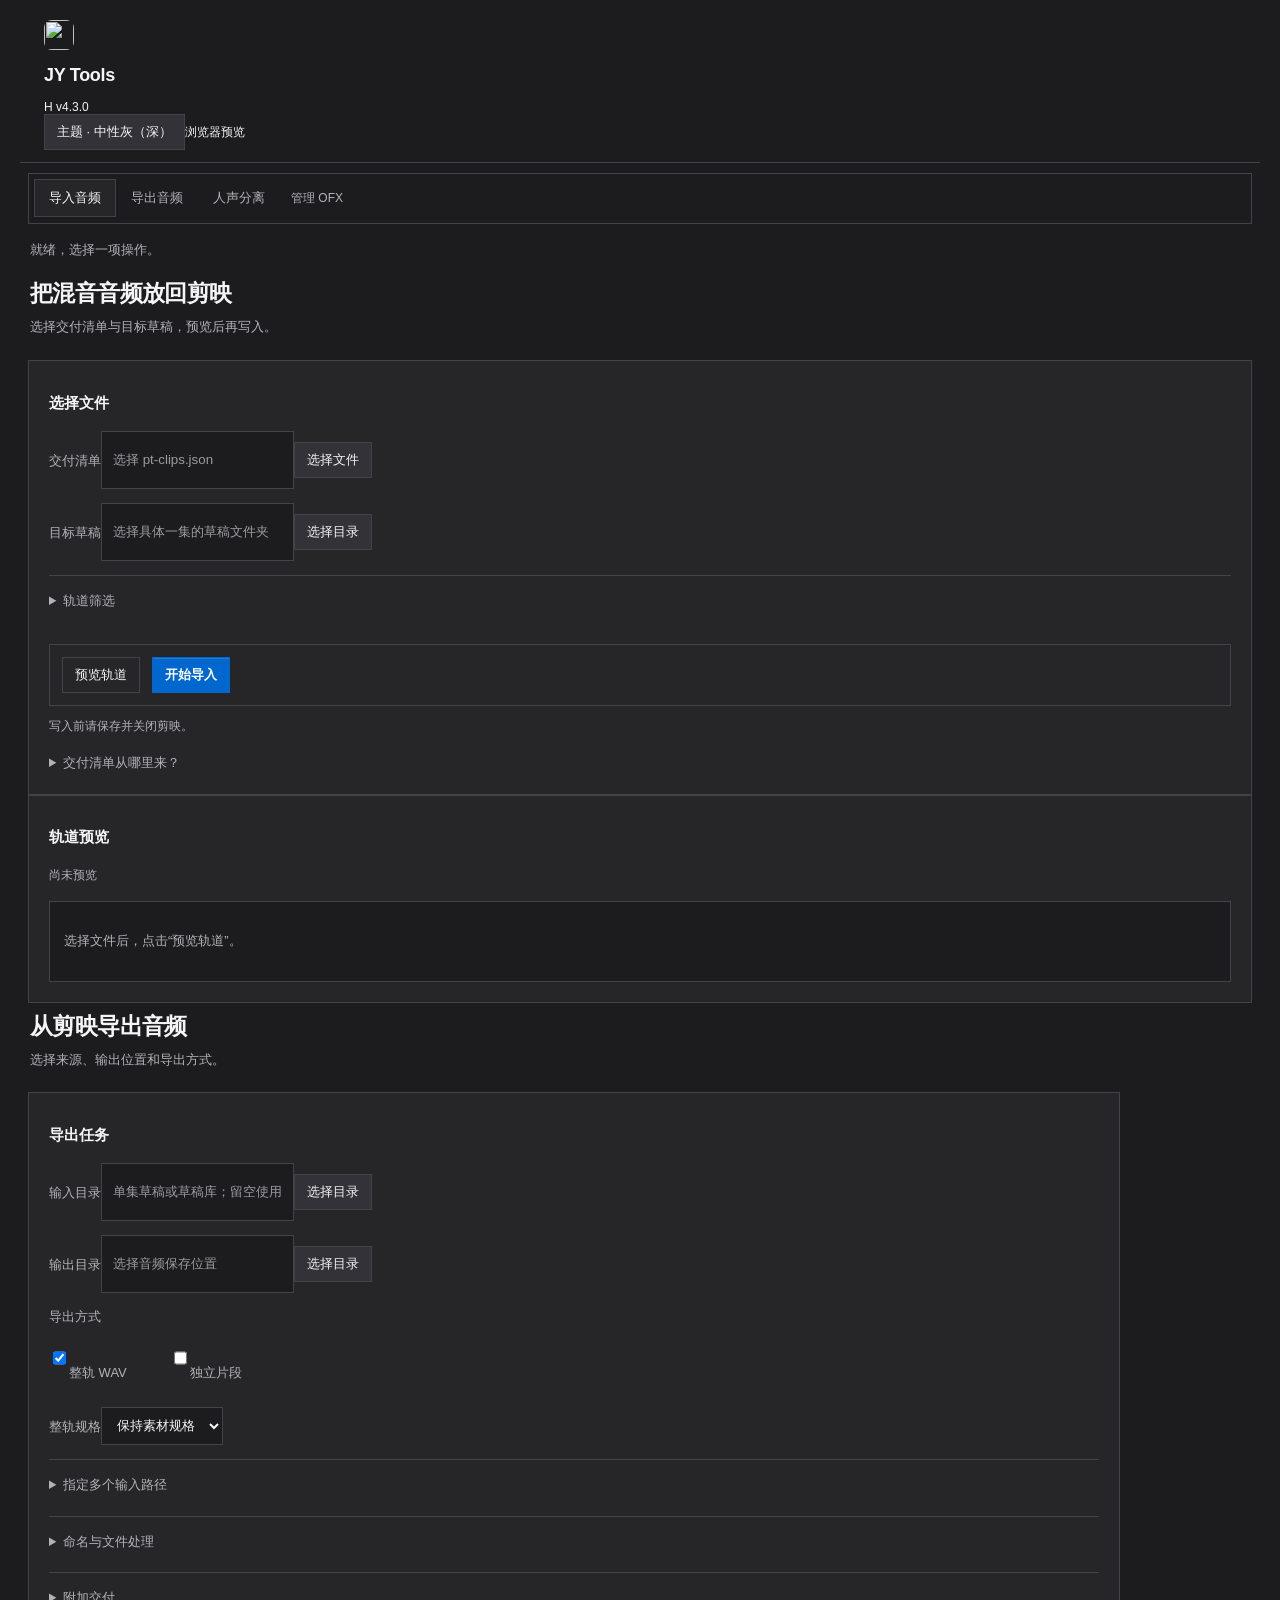
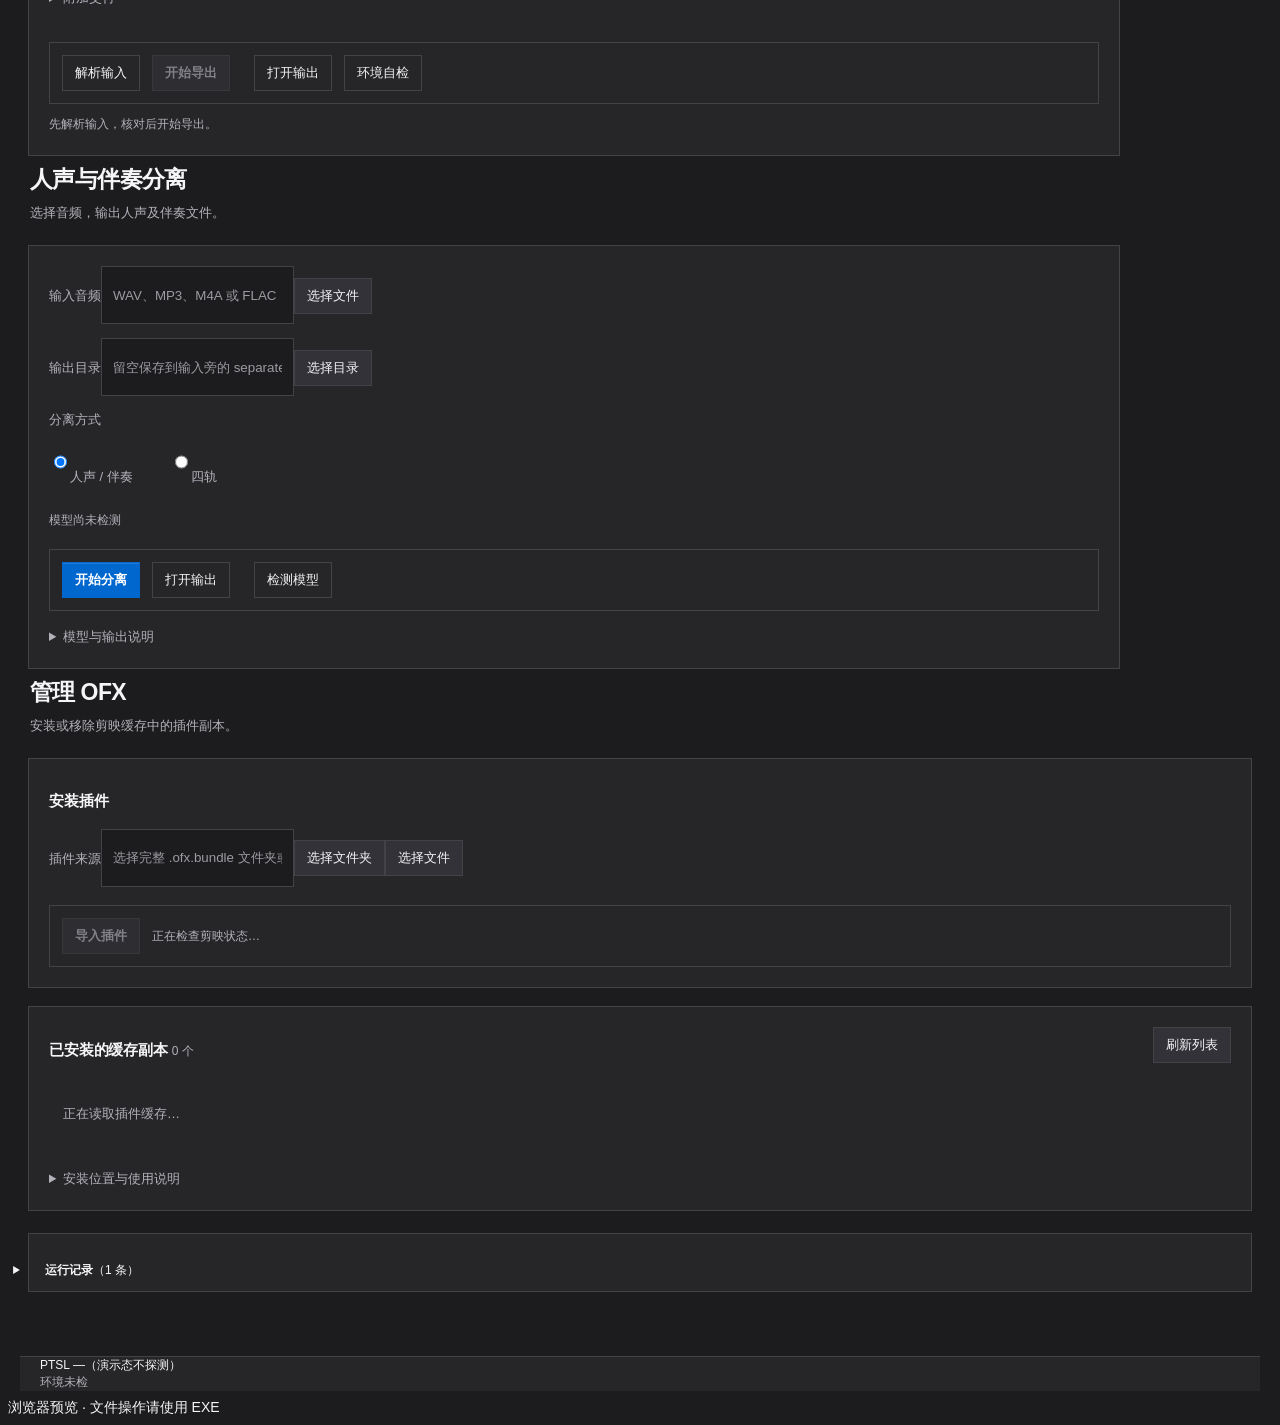
==== web/jy.html @ 2d581d9b "chore(rename): 项目更名 rename-unify → rename-project，产品名统一为 Rename Project - 仓库目录、内部包目录与打包出参同步改名；界面标题、窗" ====
<!DOCTYPE html>
<html lang="zh-CN" data-mode="dark" data-style="glass">
<head><meta charset="UTF-8"><meta name="viewport" content="width=device-width, initial-scale=1"><title>JY Tools</title>
<link rel="icon" href="assets/logos/j.ico"><link rel="stylesheet" href="assets/style.css"><link rel="stylesheet" href="assets/rename-apple.css"><link rel="stylesheet" href="assets/jy-workbench.css"></head>
<body class="re-apple-ui jy-calm-ui">
<div class="blob b1"></div><div class="blob b2"></div><div class="blob b3"></div>
<header class="hero"><img class="logo brand-mark" src="assets/logos/j.svg" alt=""><h1>JY Tools</h1><span class="ver">H v4.3.0</span><div class="spacer"></div><button type="button" class="mode-sw" id="modeSw">主题 · <span id="modeLabel">中性灰（深）</span></button></header>
<nav class="tabs naming-nav" aria-label="工具导航"><button type="button" class="tab on" id="tab-import">导入音频</button><button type="button" class="tab" id="tab-export">导出音频</button><button type="button" class="tab" id="tab-sep">人声分离</button><span class="nav-gap spacer"></span><button type="button" class="tab auxiliary" id="tab-ofx">管理 OFX</button></nav>
<main>
<div class="task-status" id="taskStatus" role="status" aria-live="polite">就绪，选择一项操作。</div>
<div class="warn" id="warnBar" style="display:none">环境存在缺项，请展开运行记录查看自检结果。</div>
<section class="page on" id="page-import">
<div class="page-heading"><h2>把混音音频放回剪映</h2><p>选择交付清单与目标草稿，预览后再写入。</p></div>
<div class="cols jy-import-grid"><section class="card"><h2>选择文件</h2>
<div class="field"><label for="impJson">交付清单</label><input type="text" id="impJson" placeholder="选择 pt-clips.json"><button class="btn ghost sm" id="impBrowseJson">选择文件</button></div>
<div class="field"><label for="impDraft">目标草稿</label><input type="text" id="impDraft" placeholder="选择具体一集的草稿文件夹"><button class="btn ghost sm" id="impBrowseDraft">选择目录</button></div>
<details class="jy-options"><summary>轨道筛选</summary><div class="field"><label for="impOnly">指定轨道</label><input type="text" id="impOnly" placeholder="留空导入全部；多个轨名用逗号分隔"></div><label class="check"><input type="checkbox" id="impKeepAux"><span>同时导入辅助轨</span></label></details>
<div class="action-toolbar"><button class="btn ghost" id="btnImpPreview">预览轨道</button><button class="btn primary" id="btnImpRun">开始导入</button></div>
<p class="note">写入前请保存并关闭剪映。</p>
<details class="jy-help"><summary>交付清单从哪里来？</summary><p>在 Pro Tools 工具箱生成交付包，使用其中的 pt-clips.json 和音频目录。这里读取已有清单，预览本身不要求 Pro Tools 在线。</p></details>
</section><section class="card"><h2>轨道预览</h2><div id="impInfo" class="note">尚未预览</div><div class="tbl-wrap" id="impTracks"><div class="empty">选择文件后，点击“预览轨道”。</div></div></section></div>
</section>
<section class="page" id="page-export">
<div class="page-heading"><h2>从剪映导出音频</h2><p>选择来源、输出位置和导出方式。</p></div>
<section class="card jy-export-form"><h2>导出任务</h2>
<div class="field"><label for="expInput">输入目录</label><input type="text" id="expInput" placeholder="单集草稿或草稿库；留空使用默认位置"><button class="btn ghost sm" id="expBrowseInput">选择目录</button></div>
<div class="field"><label for="expOut">输出目录</label><input type="text" id="expOut" placeholder="选择音频保存位置"><button class="btn ghost sm" id="expBrowseOut">选择目录</button></div>
<div class="field"><label>导出方式</label><div class="jy-mode-options"><label class="check"><input type="checkbox" id="mdTracks" checked><span>整轨 WAV</span></label><label class="check"><input type="checkbox" id="mdClips"><span>独立片段</span></label></div></div>
<div class="field" data-export-feature="tracks"><label for="expSpec">整轨规格</label><select id="expSpec"><option value="keep">保持素材规格</option></select></div>
<details class="jy-options"><summary>指定多个输入路径</summary><textarea id="expPaths" rows="3" aria-label="多个输入路径" placeholder="每行一个草稿文件夹或音视频文件；填写后优先使用这些路径"></textarea></details>
<details class="jy-options"><summary>命名与文件处理</summary>
<div class="field" data-export-feature="tracks"><label for="expTrackTpl">整轨命名</label><input type="text" id="expTrackTpl" value="{项目名}_{轨道名}"></div>
<div class="field"><label for="expRemarks">命名备注</label><input type="text" id="expRemarks" placeholder="可选，写入命名模板中的备注"></div>
<div class="field"><label for="expConflict">文件重名</label><select id="expConflict"><option value="rename">自动重命名，保留两份</option><option value="cover">覆盖同名文件</option><option value="skip">跳过</option></select></div>
<label class="check"><input type="checkbox" id="expVideoTracks" checked><span>提取视频原声</span></label><label class="check"><input type="checkbox" id="expSkipExisting"><span>跳过上轮已导出的草稿</span></label>
</details>
<details class="jy-options" data-export-feature="clips"><summary>片段设置</summary><div class="field"><label for="expFmt">音频格式</label><select id="expFmt"><option value="wav">WAV</option><option value="mp3">MP3</option></select><select id="expBitrate" aria-label="MP3码率"><option>320</option><option>256</option><option>192</option><option>128</option></select></div><div class="field"><label for="expClipType">素材分类</label><input type="text" id="expClipType" placeholder="自动判定，或填写 DX / FX / MX"></div><label class="check"><input type="checkbox" id="expDedupe" checked><span>同一素材的相同区段只输出一次</span></label></details>
<details class="jy-options"><summary>附加交付</summary><div data-export-feature="tracks"><label class="check"><input type="checkbox" id="expAaf"><span>同时生成 AAF</span></label><div class="field" data-export-feature="aaf"><label for="expAafMode">AAF媒体</label><select id="expAafMode"><option value="media">内嵌音频，并保留素材副本</option><option value="embed">内嵌音频，不保留额外副本</option></select></div><label class="check"><input type="checkbox" id="expSplit"><span>按视频片段分包</span></label><div class="field" data-export-feature="split"><label for="expSplitTpl">分包命名</label><input type="text" id="expSplitTpl" value="{视频名}"></div></div><label class="check"><input type="checkbox" id="expSubs"><span>导出字幕</span></label><p class="note">每个视频片段各一个包；不自动判定剧集边界。</p></details>
<div class="action-toolbar"><button class="btn ghost" id="btnPhase1">解析输入</button><button class="btn primary" id="btnExportRun" disabled>开始导出</button><span class="spacer"></span><button class="btn ghost sm" id="btnOpenOut">打开输出</button><button class="btn ghost sm" id="btnEnvCheck">环境自检</button></div><p class="note" id="exportHint">先解析输入，核对后开始导出。</p>
<div id="pendingBox" style="display:none"><h2>补充分包名称</h2><p id="pendingHint" class="note"></p><div id="pendingList"></div><button class="btn primary" id="btnPendingOk">确认名称并导出</button></div>
</section></section>
<section class="page" id="page-sep"><div class="page-heading"><h2>人声与伴奏分离</h2><p>选择音频，输出人声及伴奏文件。</p></div><section class="card jy-export-form"><div class="field"><label for="sepIn">输入音频</label><input type="text" id="sepIn" placeholder="WAV、MP3、M4A 或 FLAC"><button class="btn ghost sm" id="sepBrowseIn">选择文件</button></div><div class="field"><label for="sepOut">输出目录</label><input type="text" id="sepOut" placeholder="留空保存到输入旁的 separated 文件夹"><button class="btn ghost sm" id="sepBrowseOut">选择目录</button></div><div class="field"><label>分离方式</label><div class="jy-mode-options"><label class="check"><input type="radio" name="sepStems" value="vocals" checked><span>人声 / 伴奏</span></label><label class="check"><input type="radio" name="sepStems" value="all"><span>四轨</span></label></div></div><div id="sepEnv" class="note">模型尚未检测</div><div class="action-toolbar"><button class="btn primary" id="btnSepRun">开始分离</button><button class="btn ghost sm" id="btnSepOpen">打开输出</button><span class="spacer"></span><button class="btn ghost sm" id="btnSepRecheck">检测模型</button></div><details class="jy-help"><summary>模型与输出说明</summary><p>使用现有 Demucs 环境。四轨为人声、鼓、贝斯和其他；首次加载模型可能较慢。</p></details></section></section>
<section class="page" id="page-ofx"><div class="page-heading"><h2>管理 OFX</h2><p>安装或移除剪映缓存中的插件副本。</p></div>
<section class="card"><h2>安装插件</h2><div class="field"><label for="ofxSource">插件来源</label><input type="text" id="ofxSource" placeholder="选择完整 .ofx.bundle 文件夹或 .ofx 文件"><button class="btn ghost sm" id="ofxBrowseBundle">选择文件夹</button><button class="btn ghost sm" id="ofxBrowseFile">选择文件</button></div><div class="action-toolbar"><button class="btn primary" id="btnOfxInstall">导入插件</button><span class="note" id="ofxProcessState" role="status">正在检查剪映状态…</span></div></section>
<section class="card jy-plugin-section"><div class="jy-section-head"><h2>已安装的缓存副本 <span class="tag" id="ofxCount">0 个</span></h2><button class="btn ghost sm" id="btnOfxRefresh">刷新列表</button></div><div id="ofxList" class="jy-plugin-list"><div class="empty">正在读取插件缓存…</div></div><details class="jy-help"><summary>安装位置与使用说明</summary><p id="ofxRoot" class="jy-path"></p><button class="btn ghost sm" id="btnOfxOpenRoot">打开缓存目录</button><p>安装和删除前请保存并完全退出剪映。导入只复制插件，不运行插件代码；重启剪映后确认插件是否显示。若未显示，请使用剪映原生导入。</p><p>删除移入回收站，不删除源插件。已有工程中的对应效果可能提示缺失。</p></details></section></section>
<details class="logwrap jy-run-details" id="runDetails"><summary class="loghead"><b>运行记录</b><span class="cnt" id="logCnt">（0 条）</span></summary><div class="log" id="log"><div class="info">就绪。</div></div><div class="log-actions"><button class="btn ghost sm" id="btnClear">清空记录</button></div></details>
</main>
<footer class="status"><span id="ptStatusWrap"><span class="dot off" id="ptDot"></span><span id="ptText">Pro Tools 状态未检测</span></span><div class="spacer"></div><span class="badge" id="envBadge">环境未检</span></footer>
<dialog id="ofxDeleteDialog" aria-labelledby="ofxDeleteTitle"><h2 id="ofxDeleteTitle">移除插件？</h2><p id="ofxDeleteName"></p><p id="ofxDeletePath" class="jy-path"></p><p id="ofxDeleteSize" class="note"></p><p class="note">仅移除剪映缓存副本并移入回收站。已有工程中的该效果可能提示缺失。</p><div class="action-toolbar"><button class="btn ghost" id="ofxDeleteCancel">取消</button><button class="btn danger" id="ofxDeleteConfirm">移入回收站</button></div></dialog>
<div class="demo-tip" id="demoTip" style="display:none">浏览器预览 · 文件操作请使用 EXE</div>
<script src="js/i18n.js"></script><script src="js/preferences.js"></script><script src="js/jy.js"></script><script src="js/glass-tuner.js"></script>
</body></html>
---- web/assets/rename-apple.css ----
/* Apple-inspired desktop hierarchy; scoped to Rename Project only. */
.re-apple-ui{--re-canvas:#1c1c1e;--re-panel:#262629;--re-field:#1c1c1e;--re-line:#424247;--re-fg:#f5f5f7;--re-muted:#b2b2ba;--re-primary:#0067cf;--re-primary-hover:#005ab8;--re-soft:#323238;--re-radius:var(--material-radius);--re-control-radius:calc(var(--material-radius) * .65);--re-inner-radius:calc(var(--material-radius) * .5);background:var(--re-canvas);color:var(--re-fg);font-family:-apple-system,BlinkMacSystemFont,"Segoe UI","Microsoft YaHei",sans-serif;font-size:14px;--fg:var(--re-fg);--dim:var(--re-muted);--faint:var(--re-muted)}
html[data-mode="claude"] .re-apple-ui{--re-canvas:#f5f5f7;--re-panel:#ffffff;--re-field:#f5f5f7;--re-line:#d2d2d7;--re-fg:#1d1d1f;--re-muted:#61616a;--re-soft:#e9e9ed}
html[data-mode="warm"] .re-apple-ui{--re-canvas:#211e1c;--re-panel:#2c2724;--re-field:#211e1c;--re-line:#514840;--re-fg:#f4ebe3;--re-muted:#c1b2a5;--re-soft:#3a322d}
html[data-mode="ocean"] .re-apple-ui{--re-canvas:#1b222b;--re-panel:#252e3a;--re-field:#1b222b;--re-line:#455366;--re-fg:#edf4fb;--re-muted:#afbed0;--re-soft:#303c4b}
.re-apple-ui .blob{opacity:calc(var(--blob-opacity,1)*.35)}
.re-apple-ui header.hero{min-height:60px;margin:8px 12px 0;padding:12px 24px;background:transparent;border:0;border-bottom:1px solid var(--re-line);border-radius:var(--re-radius);box-shadow:none;backdrop-filter:none;-webkit-backdrop-filter:none;gap:10px}
.re-apple-ui .hero .brand-mark{width:30px;height:30px;border-radius:8px}.re-apple-ui .hero h1{font-size:18px;font-weight:650;letter-spacing:-.3px}.re-apple-ui .hero .ver{font-size:12px;letter-spacing:0;font-variant-numeric:tabular-nums}.re-apple-ui .save-status{font-size:12px}
.re-apple-ui nav.naming-nav{margin:10px 20px 0;padding:5px;gap:4px;border-radius:var(--re-radius);border:1px solid var(--re-line);box-shadow:none;background:var(--material-clear);background-image:linear-gradient(180deg,color-mix(in srgb,var(--material-shine) 18%,transparent),transparent 75%);backdrop-filter:blur(var(--glass-blur));-webkit-backdrop-filter:blur(var(--glass-blur))}
.re-apple-ui nav.naming-nav .tab{border-radius:var(--re-inner-radius);padding:9px 14px;min-height:38px;font-size:13px;font-weight:500;background:transparent;border:1px solid transparent;box-shadow:none;backdrop-filter:none;-webkit-backdrop-filter:none;color:var(--re-muted)}
.re-apple-ui nav.naming-nav .tab.on,.re-apple-ui nav.naming-nav .tab.on:hover{background:var(--re-panel);color:var(--re-fg);border-color:var(--re-line);box-shadow:0 1px 3px #00000012;backdrop-filter:none;-webkit-backdrop-filter:none}
.re-apple-ui nav.naming-nav .tab:not(.on):hover{background:var(--re-soft);color:var(--re-fg)}.re-apple-ui nav.naming-nav .auxiliary{font-size:12px;padding:8px 10px}
.re-apple-ui main{padding:16px 20px;scrollbar-gutter:stable}.re-apple-ui .cols,.re-apple-ui .cols.eq{gap:16px}.re-apple-ui .card{padding:20px;border-radius:var(--re-radius);background:var(--re-panel);border:1px solid var(--re-line);box-shadow:none;backdrop-filter:none;-webkit-backdrop-filter:none}
.re-apple-ui .card h2{font-size:15px;font-weight:650;letter-spacing:-.15px;margin-bottom:18px}.re-apple-ui .card h2 .tag{font-weight:400;font-size:12px;border:0;color:var(--re-muted)}
.re-apple-ui .field{gap:10px;margin-bottom:14px;align-items:center}.re-apple-ui .field label{width:104px;font-size:13px;color:var(--re-muted);line-height:1.5}
.re-apple-ui :is(.field input[type=text],.field textarea,.field select,.search,.appearance-select){background:var(--re-field);border:1px solid var(--re-line);color:var(--re-fg);border-radius:var(--re-control-radius);padding:9px 11px;font:14px/1.45 inherit;box-shadow:none;backdrop-filter:none;-webkit-backdrop-filter:none}
.re-apple-ui input::placeholder{color:var(--re-muted);opacity:.85}.re-apple-ui .field input[type=text]:focus{border-color:var(--re-primary)}
.re-apple-ui :is(.btn,.btn.sm,.mode-sw,.gt-btn,.gt-actions button){border-radius:var(--re-control-radius);background:var(--re-soft);background-image:none;color:var(--re-fg);border:1px solid var(--re-line);box-shadow:none;backdrop-filter:none;-webkit-backdrop-filter:none;padding:8px 12px;font-size:13px;min-height:34px;transition:background-color .12s,border-color .12s,transform .12s}
.re-apple-ui :is(.btn,.mode-sw,.gt-btn,.gt-actions button):hover{background:var(--re-field);filter:none}.re-apple-ui :is(.btn.primary,.gt-actions .gt-pri){background:var(--re-primary);color:#fff;border-color:var(--re-primary);font-weight:600;box-shadow:inset 0 1px 0 #ffffff22}.re-apple-ui :is(.btn.primary,.gt-actions .gt-pri):hover{background:var(--re-primary-hover);border-color:var(--re-primary-hover)}
.re-apple-ui .btn.primary:disabled{background:var(--re-soft);color:var(--re-muted);border-color:var(--re-line);opacity:.65;box-shadow:none}.re-apple-ui .btn.danger{background:transparent;color:var(--red);border-color:var(--red)}
.re-apple-ui :is(button,input,select,textarea,summary):focus-visible{outline:2px solid var(--re-primary);outline-offset:3px}
.re-apple-ui .naming-nav~main .action-toolbar{padding:12px 14px;margin-bottom:16px;gap:12px;border-radius:var(--re-radius);background:var(--material-clear);background-image:linear-gradient(180deg,color-mix(in srgb,var(--material-shine) 18%,transparent),transparent 80%);border:1px solid var(--re-line);box-shadow:var(--material-shadow);backdrop-filter:blur(var(--glass-blur));-webkit-backdrop-filter:blur(var(--glass-blur))}
.re-apple-ui .naming-nav~main .action-toolbar .btn{backdrop-filter:none;-webkit-backdrop-filter:none;background-image:none}.re-apple-ui .naming-nav~main .action-toolbar .btn.primary{background:var(--re-primary);color:#fff;border-color:var(--re-primary)}.re-apple-ui .naming-nav~main .action-toolbar .btn.primary:disabled{background:var(--re-soft);color:var(--re-muted);border-color:var(--re-line)}
.re-apple-ui .naming-nav~main .action-toolbar .btn:not(.primary){background:var(--re-panel);border-color:var(--re-line);color:var(--re-fg)}
.re-apple-ui .plan-mode{position:relative;margin:0;padding:0;border:0;min-width:0}
.re-apple-ui .plan-mode-radio{position:absolute;width:1px;height:1px;padding:0;margin:-1px;overflow:hidden;clip:rect(0,0,0,0);white-space:nowrap;clip-path:inset(50%);border:0}
.re-apple-ui .plan-mode-track{position:relative;isolation:isolate;display:grid;grid-template-columns:1fr 1fr;align-items:stretch;min-height:40px;padding:3px;border:1px solid var(--re-line);border-radius:var(--re-control-radius);background:var(--re-field)}
.re-apple-ui .plan-mode-indicator{position:absolute;z-index:-1;inset:3px auto 3px 3px;width:calc(50% - 3px);border-radius:calc(var(--re-control-radius) * .72);background:var(--re-primary);box-shadow:inset 0 1px 0 #ffffff22;transition:transform .18s ease}
.re-apple-ui .plan-mode-option{display:flex;align-items:center;justify-content:center;min-height:32px;padding:6px 12px;border-radius:calc(var(--re-control-radius) * .72);color:var(--re-muted);font-size:13px;font-weight:500;text-align:center;white-space:nowrap;cursor:pointer;transition:color .12s ease}
.re-apple-ui #planModeAll:checked~.plan-mode-track #btnPlan,.re-apple-ui #planModeMaster:checked~.plan-mode-track #btnMasterOnly{color:#fff;font-weight:600}
.re-apple-ui #planModeMaster:checked~.plan-mode-track .plan-mode-indicator{transform:translateX(100%)}
.re-apple-ui #planModeAll:focus-visible~.plan-mode-track,.re-apple-ui #planModeMaster:focus-visible~.plan-mode-track{outline:2px solid var(--re-primary);outline-offset:3px}
.re-apple-ui .plan-mode-radio:disabled~.plan-mode-track .plan-mode-option{cursor:wait;opacity:.7}
.re-apple-ui .visually-hidden{position:absolute;width:1px;height:1px;padding:0;margin:-1px;overflow:hidden;clip:rect(0,0,0,0);white-space:nowrap;clip-path:inset(50%);border:0}
.re-apple-ui :is(.inner,.log,.tbl-wrap){background:var(--re-field);border:1px solid var(--re-line);border-radius:var(--re-inner-radius);backdrop-filter:none;-webkit-backdrop-filter:none;box-shadow:none}
.re-apple-ui .inner{padding:12px}.re-apple-ui .log{height:112px;font-size:12px;line-height:1.7}.re-apple-ui .loghead{margin-top:16px}.re-apple-ui .note{font-size:12px;line-height:1.65;color:var(--re-muted)}
.re-apple-ui .naming-nav~main :is(.setting-fold,.project-details){background:transparent;border:1px solid var(--re-line);border-radius:var(--re-inner-radius);padding:12px;margin:12px 0}.re-apple-ui .naming-nav~main .setting-fold>summary{font-weight:500;font-size:13px;gap:8px}.re-apple-ui .naming-nav~main .fold-value{font-weight:400;font-size:12px}
.re-apple-ui .tbl-wrap table{border-collapse:collapse;width:100%}.re-apple-ui .tbl-wrap th{background:var(--re-panel);font-weight:600;color:var(--re-muted);font-size:12px}.re-apple-ui .tbl-wrap td{font-size:13px;border-bottom:1px solid var(--re-line);line-height:1.5}.re-apple-ui .tbl-wrap tr:hover td{background:var(--re-soft)}
.re-apple-ui footer.status{margin:0 12px 8px;padding:0 20px;border:0;border-top:1px solid var(--re-line);border-radius:var(--re-radius);background:var(--re-panel);box-shadow:none;backdrop-filter:none;-webkit-backdrop-filter:none;font-size:12px}.re-apple-ui footer.status .badge{background:transparent;color:var(--re-muted);font-size:12px}
.re-apple-ui .format-fields .btn{border-radius:var(--re-inner-radius);font-size:12px;padding:5px 9px;min-height:28px}.re-apple-ui .re-settings-backdrop{position:fixed;inset:0;z-index:60;background:#00000045;backdrop-filter:blur(2px);-webkit-backdrop-filter:blur(2px)}.re-apple-ui .re-settings-backdrop[hidden]{display:none}
.re-apple-ui .gt-panel{z-index:61;width:min(520px,calc(100vw - 32px));max-height:calc(100dvh - 32px);border-radius:var(--re-radius);background:var(--re-panel);border:1px solid var(--re-line);box-shadow:0 24px 80px #00000055;backdrop-filter:none;-webkit-backdrop-filter:none;overflow:auto}
.re-apple-ui .gt-head{padding:18px 22px;background:var(--re-panel);border-bottom:1px solid var(--re-line)}.re-apple-ui .gt-head b{font-size:16px;letter-spacing:-.2px}.re-apple-ui .gt-close{border-radius:var(--re-inner-radius);color:var(--re-muted);font-size:18px;min-height:28px;min-width:28px}.re-apple-ui .gt-body{padding:0 22px 20px;background:var(--re-panel)}
.re-apple-ui .re-settings-group{padding:18px 0;border-bottom:1px solid var(--re-line)}.re-apple-ui .re-settings-group h3{font-size:12px;letter-spacing:.2px;font-weight:650;color:var(--re-muted);margin:0 0 12px}.re-apple-ui .re-settings-group .gt-theme-label{margin:0 0 12px;font-size:13px}.re-apple-ui .re-settings-group .gt-row{font-size:13px;margin-top:16px}.re-apple-ui .re-settings-group input[type=range]{accent-color:var(--re-primary);margin-top:9px}.re-apple-ui .gt-val{font-variant-numeric:tabular-nums;font-size:12px}
.re-apple-ui .re-settings-advanced{padding:16px 0;border-bottom:1px solid var(--re-line)}.re-apple-ui .re-settings-advanced summary{font-size:13px;color:var(--re-muted);cursor:pointer}.re-apple-ui .gt-switches{display:grid;grid-template-columns:1fr 1fr;gap:4px 16px;padding:8px 0}.re-apple-ui .gt-switches label{display:flex;align-items:center;gap:7px;min-height:32px;font-size:13px}.re-apple-ui .gt-actions{justify-content:flex-end;padding-top:16px;gap:8px}.re-apple-ui .gt-actions button{flex:none}.re-apple-ui .gt-note{font-size:12px;color:var(--re-muted);line-height:1.6}.re-apple-ui #gtStatus{margin-top:12px}
.re-apple-ui.reduce-material nav.naming-nav,.re-apple-ui.reduce-material .naming-nav~main .action-toolbar,.re-apple-ui.solid-bars nav.naming-nav,.re-apple-ui.solid-bars .naming-nav~main .action-toolbar{background:var(--re-panel);backdrop-filter:none;-webkit-backdrop-filter:none}
@media(max-width:760px){.re-apple-ui header.hero{padding:12px 16px}.re-apple-ui nav.naming-nav{margin:8px 12px 0}.re-apple-ui main{padding:12px}.re-apple-ui .cols,.re-apple-ui .cols.eq{grid-template-columns:1fr}.re-apple-ui .card{padding:16px}.re-apple-ui .naming-nav .nav-gap{flex-basis:100%;height:0;min-width:0}.re-apple-ui .naming-nav .auxiliary{flex:1;justify-content:center}.re-apple-ui nav.naming-nav .tab{padding:8px 12px}.re-apple-ui .field label{width:100%}.re-apple-ui .gt-body{padding:0 16px 16px}.re-apple-ui .gt-head{padding:16px}.re-apple-ui .gt-actions{flex-wrap:wrap}}
@media(prefers-reduced-motion:reduce){.re-apple-ui *{transition:none!important;scroll-behavior:auto!important}}

/* Override the older shared glass rules without affecting the other tools. */
:root[data-style="glass"] body.re-apple-ui:not(.reduce-material):not(.solid-bars) .naming-nav~main .action-toolbar{background:var(--material-clear);background-image:linear-gradient(180deg,color-mix(in srgb,var(--material-shine) 18%,transparent),transparent 80%);border-color:var(--re-line);box-shadow:var(--material-shadow);backdrop-filter:blur(var(--glass-blur));-webkit-backdrop-filter:blur(var(--glass-blur))}
:root[data-style="glass"] body.re-apple-ui:not(.reduce-material):not(.solid-bars) nav.tabs.naming-nav .tab.on{background:var(--re-panel);border-color:var(--re-line);color:var(--re-fg);box-shadow:0 1px 3px #00000012;backdrop-filter:none;-webkit-backdrop-filter:none}
:root[data-style="glass"] body.re-apple-ui:not(.reduce-material):not(.solid-bars) .naming-nav~main .action-toolbar .btn.primary{background:var(--re-primary);border-color:var(--re-primary);color:#fff;box-shadow:inset 0 1px 0 #ffffff22;backdrop-filter:none;-webkit-backdrop-filter:none}
:root[data-style="glass"] body.re-apple-ui:not(.reduce-material):not(.solid-bars) .naming-nav~main .action-toolbar .btn.primary:hover{background:var(--re-primary-hover)}
:root[data-style="glass"] body.re-apple-ui:not(.reduce-material):not(.solid-bars) .naming-nav~main .action-toolbar .btn.primary:disabled{background:var(--re-soft);color:var(--re-muted);border-color:var(--re-line);box-shadow:none}
:root[data-style="glass"] body.re-apple-ui:not(.reduce-material):has(.naming-nav) .gt-panel{background:var(--re-panel);border-color:var(--re-line);box-shadow:0 24px 80px #00000055;backdrop-filter:none;-webkit-backdrop-filter:none}
:root[data-style="glass"] body.re-apple-ui:not(.reduce-material):has(.naming-nav) .gt-head{background:var(--re-panel);border-bottom-color:var(--re-line)}
:root[data-style="glass"] body.re-apple-ui:not(.reduce-material):has(.naming-nav) .gt-actions button{background:var(--re-soft);border-color:var(--re-line);color:var(--re-fg)}
:root[data-style="glass"] body.re-apple-ui:not(.reduce-material):has(.naming-nav) .gt-panel .appearance-select{background:var(--re-field);border-color:var(--re-line);color:var(--re-fg)}
:root[data-style="glass"] body.re-apple-ui:not(.reduce-material):has(.naming-nav) .gt-actions .gt-pri{background:var(--re-primary);border-color:var(--re-primary);color:#fff}

:root[data-style] body.re-apple-ui{background-color:var(--re-canvas);--surface:var(--re-panel);--backdrop:var(--re-canvas);--input:var(--re-field);--border:var(--re-line);--accent:var(--re-primary);--material-clear:color-mix(in srgb,var(--re-panel) var(--material-opacity),transparent)}

/* Every adjustable radius is derived from the stored radius; no dead controls. */
.re-apple-ui .gt-head{border-radius:var(--re-radius) var(--re-radius) 0 0}
.re-apple-ui .re-number{width:86px;min-height:30px;padding:3px 7px;border:1px solid var(--re-line);border-radius:var(--re-inner-radius);background:var(--re-field);color:var(--re-fg);font:13px/1.5 inherit;font-variant-numeric:tabular-nums}
.re-apple-ui .re-value-editor{float:right;display:flex;align-items:center;gap:6px;color:var(--re-muted);font-size:12px}
.re-apple-ui .gt-row{clear:both;display:flow-root}
.re-apple-ui .gt-row input[type=range]{display:block;width:100%;height:26px;min-height:26px;cursor:pointer;clear:both}
.re-apple-ui .gt-row .gt-val{display:none}

.re-apple-ui #ftOutRoot.drop-active{outline:2px solid var(--re-primary);outline-offset:3px;background:var(--re-soft)}
.re-apple-ui #ftDropHint,.re-apple-ui #ftDropStatus{margin:0 0 10px 0}.re-apple-ui #ftDropStatus{overflow-wrap:anywhere}.re-apple-ui #ftDropStatus.error{color:var(--red)}

/* 格式框内右侧实时预览（浅色字） */
.re-apple-ui .fmt-wrap{position:relative;flex:1;min-width:0;display:flex}
.re-apple-ui .fmt-wrap input[type=text]{width:100%;padding-right:110px}
.re-apple-ui .fmt-preview{position:absolute;right:16px;top:50%;transform:translateY(-50%);max-width:52%;overflow:hidden;text-overflow:ellipsis;white-space:nowrap;pointer-events:none;font-size:12px;color:var(--re-muted);opacity:.8}
---- web/assets/jy-workbench.css ----
/* Jianying workflow layout, inheriting the established Rename Project skin. */
.jy-calm-ui [hidden]{display:none!important}
.jy-calm-ui main{max-width:1400px;margin:0 auto;width:100%;padding-bottom:64px;box-sizing:border-box}
.jy-calm-ui .page-heading{margin:8px 2px 22px}.jy-calm-ui .page-heading h2{font-size:23px;letter-spacing:-.6px;font-weight:650;margin:0 0 8px}.jy-calm-ui .page-heading p{font-size:13px;color:var(--re-muted);margin:0;line-height:1.6}
.jy-calm-ui .task-status{font-size:13px;min-height:20px;line-height:1.6;color:var(--re-muted);margin:0 2px 18px;overflow-wrap:anywhere}.jy-calm-ui .task-status.error{color:var(--red)}
.jy-calm-ui .jy-import-grid{grid-template-columns:minmax(0,1.3fr) minmax(260px,.8fr)}.jy-calm-ui .card{overflow:visible}.jy-calm-ui .field{min-width:0}.jy-calm-ui .field label{text-align:left;width:95px}.jy-calm-ui .field input,.jy-calm-ui .field select{min-height:38px}.jy-calm-ui .note{font-size:12px;line-height:1.7;color:var(--re-muted);margin:10px 0 0}
.jy-calm-ui .jy-mode-options{display:flex;flex-wrap:wrap;gap:10px 26px;flex:1}.jy-calm-ui .check{font-size:13px;margin:10px 0;line-height:1.6}.jy-calm-ui .jy-options{border-top:1px solid var(--re-line);padding:15px 0;margin-top:5px}.jy-calm-ui .jy-options>summary,.jy-calm-ui .jy-help>summary{cursor:pointer;color:var(--re-muted);font-size:13px;line-height:1.6}.jy-calm-ui .jy-options[open]>summary{margin-bottom:16px;color:var(--re-fg)}.jy-calm-ui .jy-options textarea{box-sizing:border-box;margin-top:14px;width:100%;background:var(--re-field);border:1px solid var(--re-line);color:var(--re-fg);padding:12px;border-radius:var(--re-control-radius);font:14px/1.6 inherit;resize:vertical}.jy-calm-ui .jy-help{margin-top:16px}.jy-calm-ui .jy-help p{font-size:12px;line-height:1.8;color:var(--re-muted);margin:12px 0}
.jy-calm-ui .action-toolbar{display:flex;align-items:center;gap:10px;flex-wrap:wrap;margin:18px 0 0!important;padding:12px!important}.jy-calm-ui .action-toolbar .note{margin:0}.jy-calm-ui .jy-export-form{max-width:1050px}.jy-calm-ui .tbl-wrap{max-height:350px;overflow:auto;margin-top:16px}.jy-calm-ui .empty{padding:28px 14px;font-size:13px;line-height:1.7;color:var(--re-muted);text-align:left}
.jy-calm-ui .jy-plugin-section{margin-top:18px}.jy-calm-ui .jy-section-head{display:flex;align-items:center;gap:12px;justify-content:space-between}.jy-calm-ui .jy-section-head h2{margin-bottom:0}.jy-calm-ui .jy-plugin-list{margin-top:12px}.jy-calm-ui .jy-plugin-row{display:flex;align-items:center;gap:16px;padding:18px 0;border-bottom:1px solid var(--re-line)}.jy-calm-ui .jy-plugin-copy{flex:1;min-width:0}.jy-calm-ui .jy-plugin-copy strong{display:block;font-size:14px;margin-bottom:5px;font-weight:600}.jy-calm-ui .jy-plugin-copy code{display:block;color:var(--re-muted);font-size:12px;overflow-wrap:anywhere}.jy-calm-ui .jy-plugin-meta{font-size:12px;color:var(--re-muted);margin-top:7px}.jy-calm-ui .jy-plugin-actions{display:flex;gap:8px;flex-shrink:0}.jy-calm-ui .jy-path{overflow-wrap:anywhere;word-break:break-word;font-size:12px;color:var(--re-muted)}
.jy-calm-ui .jy-run-details{margin-top:22px;border:1px solid var(--re-line);border-radius:var(--re-radius);background:var(--re-panel);box-shadow:none}.jy-calm-ui .jy-run-details>summary{cursor:pointer;list-style:disclosure-closed;font-size:12px;padding:12px 16px;background:transparent;border:0}.jy-calm-ui .jy-run-details[open]>summary{list-style:disclosure-open}.jy-calm-ui .log{max-height:240px;background:var(--re-field);border-top:1px solid var(--re-line)}.jy-calm-ui dialog{width:min(540px,calc(100vw - 40px));box-sizing:border-box;padding:26px;border:1px solid var(--re-line);border-radius:var(--re-radius);background:var(--re-panel);color:var(--re-fg);box-shadow:0 24px 80px #0006}.jy-calm-ui dialog::backdrop{background:#0008}.jy-calm-ui dialog h2{margin:0 0 18px;font-size:19px}.jy-calm-ui dialog .action-toolbar{justify-content:flex-end}.jy-calm-ui .btn:disabled{opacity:.5;cursor:not-allowed}
@media(max-width:900px){.jy-calm-ui .jy-import-grid{grid-template-columns:1fr}.jy-calm-ui .field{flex-wrap:wrap}.jy-calm-ui .field label{width:100%}.jy-calm-ui .field input{flex-basis:55%}.jy-calm-ui .jy-plugin-row{align-items:flex-start;flex-wrap:wrap}.jy-calm-ui .jy-plugin-actions{width:100%}.jy-calm-ui .page-heading h2{font-size:21px}}
@media(prefers-reduced-motion:reduce){.jy-calm-ui *{transition:none!important}}
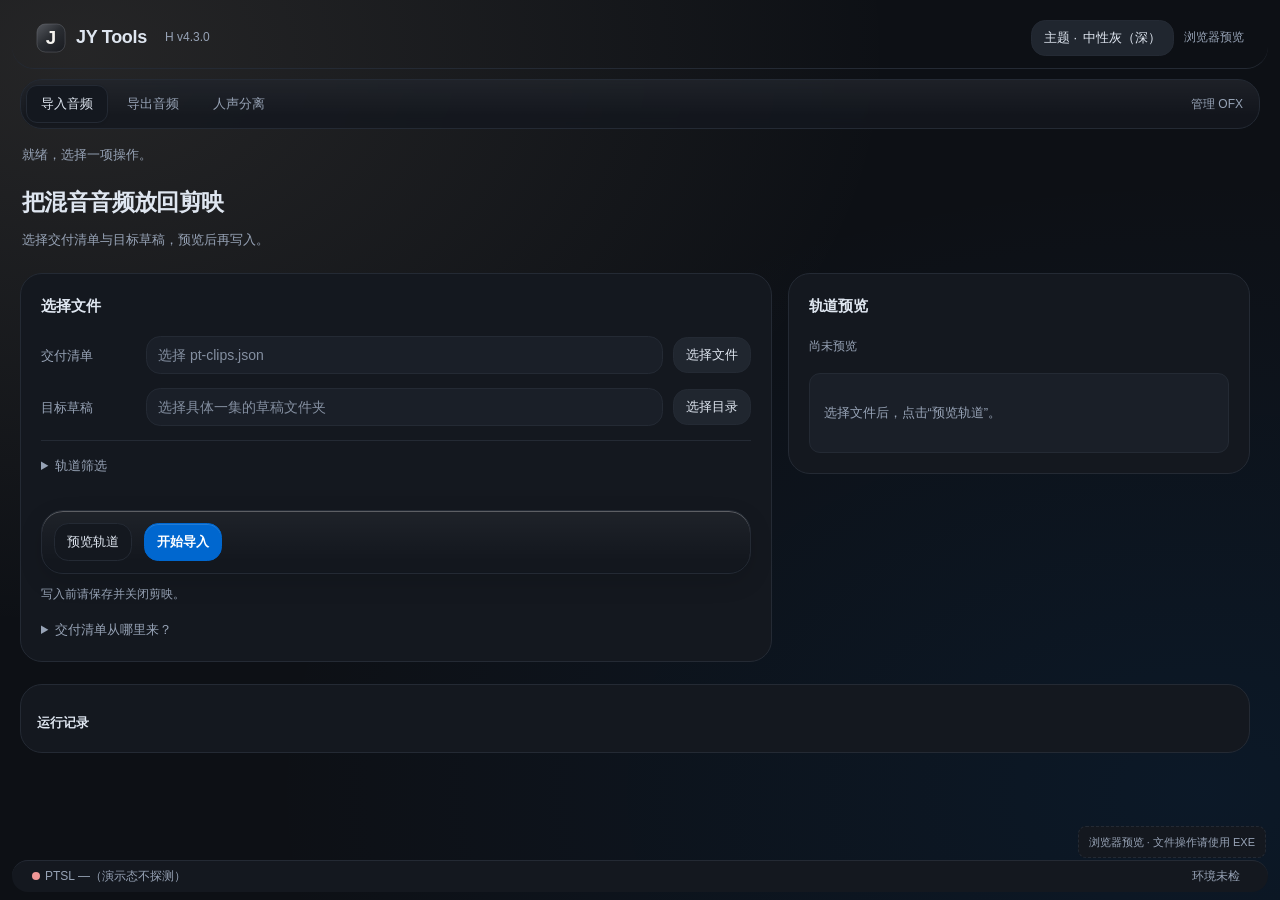
==== commit 387cb6f8: "feat(web): 三工具页品牌同步，偏好与规则接口更新" ====
--- a/web/jy.html
+++ b/web/jy.html
@@ -1,10 +1,10 @@
 <!DOCTYPE html>
 <html lang="zh-CN" data-mode="dark" data-style="glass">
 <head><meta charset="UTF-8"><meta name="viewport" content="width=device-width, initial-scale=1"><title>JY Tools</title>
-<link rel="icon" href="assets/logos/j.ico"><link rel="stylesheet" href="assets/style.css"><link rel="stylesheet" href="assets/rename-apple.css"><link rel="stylesheet" href="assets/jy-workbench.css"></head>
+<link rel="icon" href="assets/icons/jy/app.ico"><link rel="stylesheet" href="assets/style.css"><link rel="stylesheet" href="assets/rename-apple.css"><link rel="stylesheet" href="assets/jy-workbench.css"></head>
 <body class="re-apple-ui jy-calm-ui">
 <div class="blob b1"></div><div class="blob b2"></div><div class="blob b3"></div>
-<header class="hero"><img class="logo brand-mark" src="assets/logos/j.svg" alt=""><h1>JY Tools</h1><span class="ver">H v4.3.0</span><div class="spacer"></div><button type="button" class="mode-sw" id="modeSw">主题 · <span id="modeLabel">中性灰（深）</span></button></header>
+<header class="hero"><img class="logo brand-mark" src="assets/branding/j.svg" alt=""><h1>JY Tools</h1><span class="ver">H v4.3.0</span><div class="spacer"></div><button type="button" class="mode-sw" id="modeSw">主题 · <span id="modeLabel">中性灰（深）</span></button></header>
 <nav class="tabs naming-nav" aria-label="工具导航"><button type="button" class="tab on" id="tab-import">导入音频</button><button type="button" class="tab" id="tab-export">导出音频</button><button type="button" class="tab" id="tab-sep">人声分离</button><span class="nav-gap spacer"></span><button type="button" class="tab auxiliary" id="tab-ofx">管理 OFX</button></nav>
 <main>
 <div class="task-status" id="taskStatus" role="status" aria-live="polite">就绪，选择一项操作。</div>
--- a/web/assets/style.css
+++ b/web/assets/style.css
@@ -0,0 +1,299 @@
+/* H v4.2.0: 制作结算台同源主题与液态玻璃，单一材质。 */
+:root[data-mode="dark"]{color-scheme:dark;--bg:#0d1015;--backdrop:#0d1015;--surface:#14181f;--border:#242a34;--fg:#dfe6f0;--dim:#97a3b6;--faint:#6b7788;--head:#14181f;--sel:#20262f;--log:#14181f;--input:#1a1f28;--accent:#b6bdc9;--accent-d:#b6bdc9;--accent-border:#b6bdc9;--blue:#b6bdc9;--red:#ef9696;--green:#93c9ae;--win-border:#242a34;--glow:#d8c3a8;--btn-primary-fg:#0d1015;}
+:root[data-mode="claude"]{color-scheme:light;--bg:#f2efe8;--backdrop:#f2efe8;--surface:#faf8f4;--border:#d8d1c6;--fg:#25231f;--dim:#575149;--faint:#575149;--head:#faf8f4;--sel:#f0ece5;--log:#faf8f4;--input:#f0ece5;--accent:#80523f;--accent-d:#80523f;--accent-border:#80523f;--blue:#80523f;--red:#ab4740;--green:#287a54;--win-border:#d8d1c6;--glow:#a8694c;--btn-primary-fg:#fff;}
+:root[data-mode="warm"]{color-scheme:dark;--bg:#201d1b;--backdrop:#201d1b;--surface:#292523;--border:#443c36;--fg:#ede5de;--dim:#b3a79d;--faint:#b3a79d;--head:#292523;--sel:#302b28;--log:#292523;--input:#302b28;--accent:#c7aa95;--accent-d:#c7aa95;--accent-border:#c7aa95;--blue:#c7aa95;--red:#ef9696;--green:#93c9ae;--win-border:#443c36;--glow:#c7aa95;--btn-primary-fg:#201d1b;}
+:root[data-mode="ocean"]{color-scheme:dark;--bg:#1a222b;--backdrop:#1a222b;--surface:#232c36;--border:#3c4856;--fg:#e5edf5;--dim:#a0afbf;--faint:#a0afbf;--head:#232c36;--sel:#29323c;--log:#232c36;--input:#29323c;--accent:#afc1d5;--accent-d:#afc1d5;--accent-border:#afc1d5;--blue:#afc1d5;--red:#ef9696;--green:#93c9ae;--win-border:#3c4856;--glow:#afc1d5;--btn-primary-fg:#1a222b;}
+
+:root{--radius:22px;--btn-radius:999px;--btn-border:0;--btn-primary-bg:var(--accent);--card-bg:var(--surface);--card-border:1px solid var(--border);--card-shadow:none;--glass-blur:6px;--material-opacity:82%;--material-radius:22px;--material-edge:color-mix(in srgb,var(--fg) 16%,transparent);--material-shine:rgba(255,255,255,.28);--material-shade:rgba(10,18,30,.18);--material-shadow:inset 0 1px 0 var(--material-shine),inset 0 -1px 0 var(--material-shade),0 8px 24px rgba(0,0,0,.12);--material-clear:color-mix(in srgb,var(--surface) var(--material-opacity),transparent);--glass-blob-display:none}
+:root[data-mode="claude"]{--material-shine:rgba(255,255,255,.86);--material-shade:rgba(92,78,58,.10)}
+* { box-sizing:border-box; margin:0; padding:0; }
+html, body { height:100%; }
+body {
+  /* 09-30 阶段 0 修复：原来一行写两个颜色值 `var(--backdrop) var(--bg)`，
+     违反 CSS 简写规范（一行只能一个颜色值）→ 整条声明被浏览器丢弃，
+     body 一直是纯白 → 玻璃卡片糊在白底上完全看不出效果。 */
+  background:var(--backdrop); color:var(--fg);
+  font:15px/1.65 "Microsoft YaHei UI","Microsoft YaHei","Segoe UI",sans-serif;
+  display:flex; flex-direction:column; overflow:hidden;
+  transition:none;
+}
+.blob { display:var(--glass-blob-display, none); opacity:var(--blob-opacity, 1);
+        position:fixed; border-radius:50%;
+        filter:blur(42px); pointer-events:none; z-index:0; }
+.blob.b1 { width:240px; height:240px; top:6%; left:4%; background:var(--blob1); }
+.blob.b2 { width:200px; height:200px; top:40%; right:2%; background:var(--blob2); }
+.blob.b3 { width:220px; height:220px; bottom:-6%; left:30%; background:var(--blob3); }
+
+/* ① 头部卡 54px */
+header.hero { position:relative; z-index:1; display:flex; align-items:center; gap:12px;
+  height:54px; padding:0 16px; background:var(--head);
+  border-bottom:2px solid var(--accent); flex:none; }
+.hero .logo { width:30px; height:30px; border-radius:calc(var(--radius) / 2); background:var(--accent);
+  display:grid; place-items:center; color:var(--btn-primary-fg); font-weight:700; font-size:14px; }
+.hero h1 { font-size:16px; font-weight:700; letter-spacing:.3px; }
+.hero .ver { color:var(--dim); font-size:11.5px; margin-left:8px; }
+.hero .spacer { flex:1; }
+.seg { display:flex; border:1px solid var(--border); border-radius:calc(var(--btn-radius) + 2px);
+       overflow:hidden; background:var(--input); }
+.seg button { border:0; background:transparent; color:var(--dim); cursor:pointer;
+  padding:5px 12px; font:12px/1.4 inherit; transition:.15s; }
+.seg button.on { background:var(--accent); color:var(--btn-primary-fg); font-weight:600; }
+.seg button:not(.on):hover { color:var(--fg); background:var(--sel); }
+.mode-sw { display:flex; align-items:center; gap:6px; font-size:12px; color:var(--dim); cursor:pointer;
+  border:1px solid var(--border); border-radius:calc(var(--btn-radius) + 2px); padding:5px 10px; background:var(--input); }
+.mode-sw:hover { color:var(--fg); }
+
+/* ② 页签行 */
+nav.tabs { position:relative; z-index:1; display:flex; gap:4px; padding:8px 16px 0; flex:none; }
+nav.tabs .tab { padding:7px 16px; font-size:13px; color:var(--dim); cursor:pointer;
+  border:1px solid transparent; border-bottom:0; border-radius:calc(var(--radius) + 2px) calc(var(--radius) + 2px) 0 0; user-select:none; }
+nav.tabs .tab.on { background:var(--surface); color:var(--fg); font-weight:600;
+  border-color:var(--border); position:relative; top:1px; }
+nav.tabs .tab:not(.on):not(.lock):hover { color:var(--fg); background:var(--sel); }
+
+/* 主区 */
+main { position:relative; z-index:1; flex:1; overflow:auto; padding:14px 16px; }
+.page { display:none; } .page.on { display:block; }
+.warn { display:flex; align-items:center; gap:8px; background:#f6e3b4; color:#6b5310;
+  border:1px solid #e3c97a; border-radius:var(--radius); padding:8px 12px; margin-bottom:12px; font-size:12.5px; }
+:root:not([data-mode="claude"]) .warn { background:#3a3013; color:#e0c070; border-color:#5a4a1e; }
+.cols { display:grid; grid-template-columns:1.35fr 1fr; gap:14px; align-items:start; }
+.cols.eq { grid-template-columns:1fr 1fr; }
+.card { background:var(--card-bg); border:var(--card-border); border-radius:var(--radius);
+  box-shadow:var(--card-shadow); padding:14px 16px; position:relative; overflow:hidden; }
+.card h2 { font-size:14px; margin-bottom:10px; display:flex; align-items:center; gap:8px; }
+.card h2 .tag { font-size:10.5px; color:var(--faint); font-weight:400; }
+
+:root[data-style="glass"] .card { backdrop-filter:blur(var(--glass-blur, 10px)); -webkit-backdrop-filter:blur(var(--glass-blur, 10px)); }
+.inner { background:var(--input); border:1px solid var(--border); border-radius:calc(var(--radius) / 1.5); padding:10px 12px; }
+.field { display:flex; align-items:center; gap:10px; margin:10px 0; }
+.field label { width:110px; text-align:right; color:var(--dim); font-size:12.5px; flex:none; }
+.field input[type=text], .field select, .field textarea { flex:1; background:var(--input); color:var(--fg);
+  border:1px solid var(--border); border-radius:calc(var(--radius) / 1.5); padding:7px 10px;
+  font:12.5px/1.4 inherit; outline:none; min-width:0; }
+.field input[type=text]:focus, .field textarea:focus { border-color:var(--accent); }
+.field textarea { resize:vertical; font-family:inherit; }
+.btn { border:var(--btn-border); border-radius:var(--btn-radius); cursor:pointer;
+  padding:8px 16px; font:13px/1.4 inherit; transition:.15s; }
+.btn.primary { background:var(--btn-primary-bg); color:var(--btn-primary-fg); font-weight:600; }
+
+.btn.primary:hover { filter:brightness(1.07); }
+.btn.primary:active { transform:translateY(1px); }
+.btn.primary:disabled { opacity:.45; cursor:not-allowed; filter:none; }
+.btn.ghost { background:var(--input); color:var(--fg); border:1px solid var(--border); }
+.btn.ghost:hover { background:var(--sel); }
+.btn.danger { background:transparent; color:var(--red); border:1.5px solid var(--red); }
+.btn.sm { padding:5px 12px; font-size:12px; }
+.steps { counter-reset:s; }
+.steps li { list-style:none; counter-increment:s; display:flex; gap:8px; margin:6px 0; font-size:12.5px; color:var(--dim); }
+.steps li::before { content:counter(s); flex:none; width:18px; height:18px; border-radius:50%;
+  background:var(--accent); color:var(--btn-primary-fg); font-size:11px; display:grid; place-items:center; margin-top:2px; }
+.check { display:flex; align-items:center; gap:8px; margin:6px 0; font-size:12.5px; color:var(--dim); cursor:pointer; }
+.modes { display:grid; grid-template-columns:1fr 1fr; gap:4px; }
+.note { font-size:11.5px; color:var(--faint); margin-top:8px; }
+
+/* 表格（导出源列表 / 档案库 / re 页裸 table） */
+table.grid, .tbl-wrap table { width:100%; border-collapse:collapse; font-size:12.5px; }
+table.grid th, .tbl-wrap table th { text-align:left; color:var(--dim); font-weight:600; padding:6px 8px;
+  border-bottom:1px solid var(--border); white-space:nowrap; }
+table.grid td, .tbl-wrap table td { padding:5px 8px; border-bottom:1px solid var(--border); }
+table.grid tr:hover td, .tbl-wrap table tr:hover td { background:var(--sel); }
+table.grid tr.sel td { background:var(--sel); }
+/* 轨道/条目行（jy 页轨道预览等） */
+.trow { padding:6px 10px; font-size:12.5px; border-bottom:1px solid var(--border); }
+.trow:hover { background:var(--sel); }
+/* 计划表行状态（re 页 renderPlan 的 err/dim/ok） */
+.tbl-wrap tr.err td { color:var(--red); }
+.tbl-wrap tr.dim td { color:var(--faint); }
+.tbl-wrap tr.ok td { color:var(--fg); }
+.tbl-wrap { border:1px solid var(--border); border-radius:calc(var(--radius) / 1.5);
+  overflow:auto; max-height:300px; background:var(--input); }
+.search { background:var(--input); color:var(--fg); border:1px solid var(--border);
+  border-radius:calc(var(--radius) / 1.5); padding:6px 10px; font:12.5px/1.4 inherit; outline:none; width:220px; }
+.search:focus { border-color:var(--accent); }
+.empty { color:var(--faint); font-size:12.5px; padding:18px; text-align:center; }
+
+/* 日志区 */
+.logwrap { margin-top:14px; }
+.loghead { display:flex; align-items:center; gap:10px; margin-bottom:6px; }
+.loghead b { font-size:12.5px; }
+.loghead .cnt { color:var(--faint); font-size:11.5px; }
+.loghead .spacer { flex:1; }
+.log { background:var(--log); border:1px solid var(--border); border-radius:calc(var(--radius) / 1.5);
+  height:150px; overflow:auto; padding:8px 10px; font:11.5px/1.7 Consolas,"Courier New",monospace; color:var(--dim); }
+.log .ok { color:var(--green); } .log .err { color:var(--red); } .log .info { color:var(--blue); }
+.log-actions { display:flex; gap:8px; margin-top:8px; }
+
+/* 状态条 */
+footer.status { position:relative; z-index:1; flex:none; display:flex; align-items:center; gap:14px;
+  height:30px; padding:0 16px; background:var(--head); border-top:1px solid var(--border);
+  font-size:11.5px; color:var(--dim); }
+.dot { width:8px; height:8px; border-radius:50%; background:var(--faint); display:inline-block; margin-right:5px; }
+.dot.on { background:var(--green); } .dot.off { background:var(--red); }
+footer .spacer { flex:1; }
+footer .badge { background:var(--accent); color:var(--btn-primary-fg); border-radius:calc(var(--btn-radius) + 2px);
+  padding:2px 8px; font-size:10.5px; }
+footer .badge.bad { background:var(--red); }
+footer .status-version { color:var(--dim); font-size:11.5px; font-variant-numeric:tabular-nums; white-space:nowrap; }
+
+.demo-tip { position:fixed; right:14px; bottom:42px; z-index:9; font-size:11px; color:var(--faint);
+  background:var(--surface); border:1px dashed var(--border); border-radius:8px; padding:6px 10px; }
+@media (max-width: 900px) { .cols, .cols.eq { grid-template-columns:1fr; } }
+
+/* ═══ 玻璃微调面板（阶段 0.5 · glass-tuner.js）═══
+   按钮插在顶栏 modeSw 旁，只在玻璃档显示（body.gt-on 由 JS 控制）； */
+.gt-btn { display:none; align-items:center; gap:6px; font-size:12px; color:var(--dim); cursor:pointer;
+  border:1px solid var(--border); border-radius:calc(var(--btn-radius) + 2px); padding:5px 10px;
+  background:var(--input); user-select:none; }
+.gt-btn:hover { color:var(--fg); }
+body.gt-on .gt-btn { display:flex; }
+.gt-panel { display:none; position:fixed; top:64px; right:14px; z-index:61; width:280px;
+  background:var(--surface); border:1px solid var(--border); border-radius:var(--radius);
+  box-shadow:0 10px 34px rgba(0,0,0,0.22); overflow:hidden; }
+body.gt-on .gt-panel.open { display:block; }
+.gt-head { display:flex; align-items:center; justify-content:space-between; padding:9px 12px;
+  background:var(--head); cursor:move; user-select:none; }
+.gt-head b { font-size:12.5px; }
+.gt-close { cursor:pointer; color:var(--dim); padding:0 4px; }
+.gt-close:hover { color:var(--fg); }
+.gt-body { padding:6px 12px 12px; }
+.gt-row { display:block; font-size:11.5px; color:var(--dim); margin:9px 0 2px; }
+.gt-row .gt-val { float:right; color:var(--fg); font-weight:600; }
+.gt-row input[type=range] { width:100%; accent-color:var(--accent); margin-top:3px; }
+.gt-switches { display:flex; gap:12px; margin:10px 0 2px; font-size:11.5px; color:var(--dim); flex-wrap:wrap; }
+.gt-switches label { display:flex; align-items:center; gap:4px; cursor:pointer; }
+.gt-switches input { accent-color:var(--accent); }
+.gt-actions { display:flex; gap:8px; margin-top:10px; }
+.gt-actions button { flex:1; border:1px solid var(--border); background:var(--input); color:var(--fg);
+  border-radius:calc(var(--radius) / 1.5); padding:6px 0; font:11.5px/1.3 inherit; cursor:pointer; }
+.gt-actions button:hover { background:var(--sel); }
+.gt-actions .gt-pri { background:var(--accent); border-color:var(--accent-border); color:var(--btn-primary-fg); font-weight:600; }
+.gt-actions .gt-pri:hover { background:var(--accent-d); }
+.gt-note { font-size:10.5px; color:var(--faint); margin-top:8px; }
+.gt-note b { color:var(--dim); }
+
+/* ═══ 通用小窗（B2：被剔除轨道 / 多视频选择）═══ */
+.modal-mask { position:fixed; inset:0; z-index:70; background:rgba(0,0,0,0.35);
+  display:flex; align-items:center; justify-content:center; }
+.modal { background:var(--surface); border:1px solid var(--border); border-radius:var(--radius);
+  box-shadow:0 16px 44px rgba(0,0,0,0.30); width:470px; max-width:92vw; max-height:80vh;
+  display:flex; flex-direction:column; overflow:hidden; }
+.modal .m-head { display:flex; justify-content:space-between; align-items:center;
+  padding:10px 14px; background:var(--head); font-weight:600; font-size:13px; }
+.modal .m-head .m-close { cursor:pointer; color:var(--dim); font-weight:400; }
+.modal .m-head .m-close:hover { color:var(--fg); }
+.modal .m-body { padding:10px 14px; overflow:auto; font-size:12.5px; }
+.modal .m-foot { display:flex; gap:8px; justify-content:flex-end; padding:10px 14px;
+  border-top:1px solid var(--border); }
+.m-row { display:flex; align-items:center; gap:8px; padding:6px 2px;
+  border-bottom:1px solid var(--border); }
+.m-row:last-child { border-bottom:0; }
+.m-row .m-name { flex:1; overflow:hidden; text-overflow:ellipsis; white-space:nowrap; }
+.m-row .m-sub { color:var(--faint); font-size:11px; flex:none; }
+
+/* 2026-10-12：材质控制与阅读底分离，参数可控、输入和日志稳定。 */
+input,select,textarea,button{font-family:inherit;font-size:14px}
+.field label,.check,.steps li,.note,.empty,.gt-row,.gt-switches,.gt-note,.gt-head b,.gt-actions button{font-size:14px}
+.note,.gt-note,.empty{color:var(--dim)}
+.log{font-size:13px;background:var(--log);backdrop-filter:none}
+.tbl-wrap{background:var(--input);backdrop-filter:none}
+.gt-panel{width:min(340px,calc(100vw - 16px));max-height:calc(100dvh - 16px);overflow:auto}
+.gt-head{position:sticky;top:0;z-index:1;touch-action:none}
+.gt-close{border:0;background:transparent;font:inherit;padding:3px 7px}
+.gt-btn{font-family:inherit}.gt-actions button{font-family:inherit;line-height:1.4}
+button:focus-visible,input:focus-visible,select:focus-visible,textarea:focus-visible{outline:2px solid var(--accent);outline-offset:3px}
+main,.tbl-wrap,.log,.gt-panel{scrollbar-width:thin;scrollbar-color:var(--dim) transparent}
+main::-webkit-scrollbar,.tbl-wrap::-webkit-scrollbar,.log::-webkit-scrollbar,.gt-panel::-webkit-scrollbar{width:8px;height:8px}
+main::-webkit-scrollbar-thumb,.tbl-wrap::-webkit-scrollbar-thumb,.log::-webkit-scrollbar-thumb,.gt-panel::-webkit-scrollbar-thumb{background:var(--dim);border-radius:999px;border:2px solid transparent;background-clip:padding-box}
+main::-webkit-scrollbar-corner,.tbl-wrap::-webkit-scrollbar-corner,.log::-webkit-scrollbar-corner{background:transparent}
+:root[data-style="glass"] body.reduce-material .card{background:var(--surface);backdrop-filter:none;-webkit-backdrop-filter:none}
+:root[data-style="glass"] body.reduce-material header.hero,:root[data-style="glass"] body.reduce-material footer{background:var(--surface)}
+body.reduce-material .blob{display:none}
+@media(prefers-reduced-motion:reduce){*,*::before,*::after{transition:none!important;animation:none!important;scroll-behavior:auto!important}}
+@supports not (backdrop-filter:blur(1px)){:root[data-style="glass"] .card{background:var(--surface)}}
+header.hero,footer{background:var(--bar-bg,var(--head))}
+.card h2 .tag{color:var(--dim)}
+
+/* 结算工作台：悬浮操作层、稳定内容层；参数直接连接最终组件。 */
+:root[data-style="glass"] body{background:var(--backdrop);background-image:radial-gradient(ellipse at 6% 6%,color-mix(in srgb,var(--glow) var(--material-glow-primary,12%),transparent),transparent 48%),radial-gradient(ellipse at 94% 88%,color-mix(in srgb,var(--accent) var(--material-glow-secondary,10%),transparent),transparent 55%);background-attachment:fixed}
+header.hero,nav.tabs,footer.status{background:linear-gradient(145deg,var(--material-shine),transparent 32%,var(--material-shade)),var(--material-clear);border:1px solid var(--material-edge);box-shadow:var(--material-shadow);backdrop-filter:blur(var(--glass-blur)) saturate(115%);-webkit-backdrop-filter:blur(var(--glass-blur)) saturate(115%);border-radius:var(--material-radius)}
+header.hero{height:auto;min-height:58px;margin:8px 12px 4px;padding:10px 16px;flex-wrap:wrap;gap:8px}
+.hero h1{font-size:20px;font-weight:650}.hero .logo{background:transparent;color:var(--fg);width:26px}.hero .ver{font-size:12px}
+nav.tabs{margin:4px 12px;padding:6px;gap:6px;align-items:center;flex-wrap:wrap;z-index:5;box-shadow:inset 0 1px 0 var(--material-shine)}
+nav.tabs .tab{border-radius:999px;border:1px solid transparent;top:0;padding:8px 16px;font:14px/1.4 inherit;background:transparent;display:flex;align-items:center;gap:8px;min-height:38px}
+nav.tabs .tab.on{background:var(--accent);color:var(--btn-primary-fg);border-color:var(--accent);top:0}
+footer.status{margin:0 12px 8px;min-height:32px;height:auto;padding:5px 14px;flex-wrap:wrap}
+.icon{display:inline-block;width:18px;height:18px;flex:none;vertical-align:-3px;stroke:currentColor;stroke-width:1.7;fill:none;stroke-linecap:round;stroke-linejoin:round}
+main{padding:10px 12px;min-height:0;scrollbar-gutter:stable}
+.cols,.cols.eq{grid-template-columns:minmax(0,1fr) minmax(0,1fr);gap:12px}
+.cols>.card{min-width:0}.card{padding:16px;border-radius:var(--material-radius);background:color-mix(in srgb,var(--surface) 96%,transparent)}
+:root[data-style="glass"] .card{backdrop-filter:none;-webkit-backdrop-filter:none}
+.card h2{font-size:16px;flex-wrap:wrap}.card h2 .tag{font-size:12px;line-height:1.5}
+.field{flex-wrap:wrap;gap:8px}.field label{text-align:left;width:96px;font-size:14px}
+.field input[type=text],.field select,.field textarea{font:14px/1.4 inherit;padding:9px 12px;min-width:80px;border-radius:999px}.field textarea{border-radius:14px}
+.btn,.btn.sm,.mode-sw,.gt-btn{font:14px/1.4 inherit;border-radius:999px;padding:8px 14px;min-height:36px}
+.btn.ghost,.mode-sw,.gt-btn{background:linear-gradient(155deg,var(--material-shine),transparent 52%),var(--material-clear);color:var(--fg);border:1px solid var(--material-edge);box-shadow:inset 0 1px 0 var(--material-shine)}
+.btn.primary{background:var(--accent);color:var(--btn-primary-fg)}
+.tbl-wrap,.inner,.log{border-radius:16px}.tbl-wrap table{font-size:14px}.tbl-wrap th,.tbl-wrap td{padding:8px 10px}
+input[type=checkbox]{accent-color:var(--accent);width:16px;height:16px;flex:none}
+.note{font-size:13px}.log{height:110px}.loghead>span:last-child{display:none}
+.gt-panel{width:min(380px,calc(100vw - 16px));max-height:calc(100dvh - 80px);border-radius:22px;box-shadow:inset 0 1px 0 var(--material-shine),0 18px 52px rgba(0,0,0,.22)}
+.gt-head{padding:12px 16px}.gt-body{padding:8px 16px 16px}.gt-actions .gt-pri{color:var(--btn-primary-fg)}
+.gt-row{color:var(--fg);margin-top:14px}.gt-note{line-height:1.65}.appearance-select{width:100%;margin-top:8px;padding:8px 12px;color:var(--fg);background:var(--input);border:1px solid var(--border);border-radius:999px}
+.more-tools{position:relative;margin-left:4px}.more-tools>summary{list-style:none;cursor:pointer;border-radius:999px;padding:8px 16px;min-height:38px}.more-tools>summary::-webkit-details-marker{display:none}
+.more-menu{position:absolute;top:calc(100% + 8px);left:0;width:300px;padding:8px;background:var(--surface);border:1px solid var(--border);border-radius:20px;box-shadow:0 12px 32px rgba(0,0,0,.24);z-index:20}
+.more-menu .tab{width:100%;flex-wrap:wrap;justify-content:flex-start}.more-menu small{width:100%;font-size:12px;color:var(--dim);text-align:left;padding-left:26px}.more-menu .tab.on small{color:inherit}
+.quick-rules{display:flex;flex-wrap:wrap;gap:8px;margin-bottom:12px;align-items:center}.quick-rules span{font-size:13px;color:var(--dim)}
+.save-status{font-size:12px;color:var(--dim);max-width:260px}.save-status.error{color:var(--red)}
+.gt-theme-label{display:block;font-size:14px;margin:8px 0 12px}
+body.reduce-material header.hero,body.reduce-material nav.tabs,body.reduce-material footer.status{background:var(--surface);backdrop-filter:none;-webkit-backdrop-filter:none}
+body.reduce-material{background-image:none!important}
+body.solid-bars header.hero,body.solid-bars footer.status{background:var(--surface);backdrop-filter:none;-webkit-backdrop-filter:none}
+@media(max-width:1100px){.cols,.cols.eq{grid-template-columns:minmax(0,1fr)}.field label{width:100px}.hero .save-status{width:100%;max-width:none}.hero h1{font-size:18px}}
+@media(max-width:600px){.hero .ver{display:none}.field label{width:100%;text-align:left}.more-menu{position:fixed;left:12px;right:12px;top:140px;width:auto}nav.tabs .tab{padding:8px 12px}.card{padding:12px}.gt-panel{top:8px!important;max-height:calc(100dvh - 16px)}}
+@supports not(backdrop-filter:blur(1px)){header.hero,nav.tabs,footer.status{background:var(--surface)}}
+
+/* Letter-mark family P/J/R; English labels wrap at narrow widths. */
+.hero .brand-mark{height:36px;width:auto;object-fit:contain;background:transparent;border-radius:0;display:block}
+html[lang="en"] .field label{width:126px;overflow-wrap:anywhere}
+html[lang="en"] .more-menu{width:340px}
+html[lang="en"] .gt-panel{width:min(400px,calc(100vw - 16px))}
+@media(max-width:600px){html[lang="en"] .field label{width:100%}html[lang="en"] .more-menu{width:auto}}
+
+/* Rename tool: two tasks and three always visible supporting entries. */
+.naming-nav .nav-gap{flex:1;min-width:16px}.naming-nav .tab.auxiliary{font-size:12px;padding:7px 10px;min-height:36px;color:var(--dim)}
+.naming-nav .tab.auxiliary.on{color:var(--btn-primary-fg)}
+.format-fields,.format-presets{display:flex;flex-wrap:wrap;gap:6px;margin:6px 0 12px;align-items:center}
+.format-fields .btn{font-size:11px;padding:4px 9px;min-height:28px}.legacy-formats{margin-top:12px}.legacy-formats summary{cursor:pointer;font-size:13px;color:var(--dim)}
+.naming-nav~main code{overflow-wrap:anywhere}.naming-nav~main h3{font-size:13px;margin:16px 0 8px}.naming-nav~main .inner{margin:8px 0;overflow-wrap:anywhere}
+@media(max-width:760px){.naming-nav .nav-gap{flex-basis:100%;height:0;min-width:0}.naming-nav .tab.auxiliary{flex:1;justify-content:center}.naming-nav~main .field label{width:100%;text-align:left}}
+
+.naming-nav~main .field:has(#ftTplRoot) label,.naming-nav~main .field:has(#ftProjectFormat) label,.naming-nav~main .field:has(#ftEpFormat) label,.naming-nav~main .field:has(#cfgProjectFormat) label,.naming-nav~main .field:has(#cfgEpisodeFormat) label{width:100%;text-align:left}
+
+/* Task actions stay at the top of the scrolling work area. */
+.naming-nav~main .action-toolbar{position:sticky;top:0;z-index:8;display:flex;align-items:center;gap:12px;flex-wrap:wrap;padding:10px 12px;margin:0 0 14px;background:var(--surface);border:1px solid var(--border);border-radius:16px;box-shadow:0 3px 10px rgba(0,0,0,.12)}
+.naming-nav~main .action-buttons{display:flex;gap:8px;flex-wrap:wrap;align-items:center}
+.naming-nav~main .toolbar-hint{font-size:12px;color:var(--dim)}
+.naming-nav~main .project-details{padding:10px 12px;margin-bottom:12px;border:1px solid var(--border);border-radius:12px}
+.naming-nav~main .project-details summary{cursor:pointer;font-size:13px;color:var(--dim)}
+.naming-nav~main .project-details[open] summary{margin-bottom:10px;color:var(--fg)}
+.naming-nav~main .action-toolbar .btn{min-height:38px}
+
+.naming-nav~main .setting-fold{border:1px solid var(--border);border-radius:12px;padding:10px 12px;margin:10px 0}
+.naming-nav~main .setting-fold>summary{display:flex;align-items:center;gap:10px;cursor:pointer;font-size:13px;list-style:none}
+.naming-nav~main .setting-fold>summary::before{content:'▸';color:var(--dim);flex:none}
+.naming-nav~main .setting-fold[open]>summary::before{content:'▾'}
+.naming-nav~main .setting-fold[open]>summary{margin-bottom:12px}
+.naming-nav~main .fold-value{margin-left:auto;flex:1;min-width:0;color:var(--dim);text-align:right;white-space:nowrap;text-overflow:ellipsis;overflow:hidden;max-width:60%}
+@media(max-width:700px){.naming-nav~main .fold-value{max-width:50%;font-size:11px}}
+
+/* Rename task chrome follows the glass tuner, including selected controls. */
+:root[data-style="glass"] body:not(.reduce-material):not(.solid-bars) .naming-nav~main .action-toolbar{background:linear-gradient(145deg,var(--material-shine),transparent 32%,var(--material-shade)),var(--material-clear);border-color:var(--material-edge);box-shadow:var(--material-shadow);backdrop-filter:blur(var(--glass-blur)) saturate(115%);-webkit-backdrop-filter:blur(var(--glass-blur)) saturate(115%)}
+:root[data-style="glass"] body:not(.reduce-material):not(.solid-bars) :is(.naming-nav .tab.on,.naming-nav~main .action-toolbar .btn.primary){background:linear-gradient(155deg,var(--material-shine),transparent 52%),color-mix(in srgb,var(--accent) calc(var(--material-opacity) * .30),transparent);color:var(--fg);border:1px solid color-mix(in srgb,var(--accent) 55%,transparent);box-shadow:inset 0 1px 0 var(--material-shine);backdrop-filter:blur(var(--glass-blur));-webkit-backdrop-filter:blur(var(--glass-blur))}
+:root[data-style="glass"] body.solid-bars nav.naming-nav{background:var(--surface);backdrop-filter:none;-webkit-backdrop-filter:none}
+
+/* Rename appearance popup uses the same glass scale in every theme. */
+:root[data-style="glass"] body:not(.reduce-material):has(.naming-nav) .gt-panel{background:linear-gradient(145deg,var(--material-shine),transparent 32%,var(--material-shade)),var(--material-clear);border-color:var(--material-edge);box-shadow:var(--material-shadow);backdrop-filter:blur(var(--glass-blur)) saturate(115%);-webkit-backdrop-filter:blur(var(--glass-blur)) saturate(115%)}
+:root[data-style="glass"] body:not(.reduce-material):has(.naming-nav) .gt-head{background:transparent;border-bottom-color:var(--material-edge)}
+:root[data-style="glass"] body:not(.reduce-material):has(.naming-nav) :is(.gt-actions button,.gt-panel .appearance-select){background:var(--material-clear);color:var(--fg);border-color:var(--material-edge)}
+:root[data-style="glass"] body:not(.reduce-material):has(.naming-nav) .gt-actions .gt-pri{background:color-mix(in srgb,var(--accent) calc(var(--material-opacity) * .30),transparent);border-color:color-mix(in srgb,var(--accent) 55%,transparent)}
--- a/web/assets/rename-apple.css
+++ b/web/assets/rename-apple.css
@@ -1,5 +1,5 @@
 /* Apple-inspired desktop hierarchy; scoped to Rename Project only. */
-.re-apple-ui{--re-canvas:#1c1c1e;--re-panel:#262629;--re-field:#1c1c1e;--re-line:#424247;--re-fg:#f5f5f7;--re-muted:#b2b2ba;--re-primary:#0067cf;--re-primary-hover:#005ab8;--re-soft:#323238;--re-radius:var(--material-radius);--re-control-radius:calc(var(--material-radius) * .65);--re-inner-radius:calc(var(--material-radius) * .5);background:var(--re-canvas);color:var(--re-fg);font-family:-apple-system,BlinkMacSystemFont,"Segoe UI","Microsoft YaHei",sans-serif;font-size:14px;--fg:var(--re-fg);--dim:var(--re-muted);--faint:var(--re-muted)}
+.re-apple-ui{--re-canvas:#0d1015;--re-panel:#14181f;--re-field:#1a1f28;--re-line:#242a34;--re-fg:#dfe6f0;--re-muted:#97a3b6;--re-primary:#0067cf;--re-primary-hover:#005ab8;--re-soft:#20262f;--re-radius:var(--material-radius);--re-control-radius:calc(var(--material-radius) * .65);--re-inner-radius:calc(var(--material-radius) * .5);background:var(--re-canvas);color:var(--re-fg);font-family:-apple-system,BlinkMacSystemFont,"Segoe UI","Microsoft YaHei",sans-serif;font-size:14px;--fg:var(--re-fg);--dim:var(--re-muted);--faint:var(--re-muted)}
 html[data-mode="claude"] .re-apple-ui{--re-canvas:#f5f5f7;--re-panel:#ffffff;--re-field:#f5f5f7;--re-line:#d2d2d7;--re-fg:#1d1d1f;--re-muted:#61616a;--re-soft:#e9e9ed}
 html[data-mode="warm"] .re-apple-ui{--re-canvas:#211e1c;--re-panel:#2c2724;--re-field:#211e1c;--re-line:#514840;--re-fg:#f4ebe3;--re-muted:#c1b2a5;--re-soft:#3a322d}
 html[data-mode="ocean"] .re-apple-ui{--re-canvas:#1b222b;--re-panel:#252e3a;--re-field:#1b222b;--re-line:#455366;--re-fg:#edf4fb;--re-muted:#afbed0;--re-soft:#303c4b}
@@ -75,3 +75,12 @@
 .re-apple-ui .fmt-wrap{position:relative;flex:1;min-width:0;display:flex}
 .re-apple-ui .fmt-wrap input[type=text]{width:100%;padding-right:110px}
 .re-apple-ui .fmt-preview{position:absolute;right:16px;top:50%;transform:translateY(-50%);max-width:52%;overflow:hidden;text-overflow:ellipsis;white-space:nowrap;pointer-events:none;font-size:12px;color:var(--re-muted);opacity:.8}
+
+/* ── 应用内确认模态：替代原生 confirm（原生弹窗会跳出玻璃视觉，且中文被系统按钮截断） ── */
+.re-modal-mask{position:fixed;inset:0;z-index:9000;display:flex;align-items:center;justify-content:center;padding:24px;background:rgba(6,9,14,.52);backdrop-filter:blur(6px);-webkit-backdrop-filter:blur(6px)}
+.re-modal{width:min(520px,92vw);max-height:80vh;display:flex;flex-direction:column;padding:18px 20px 16px;background:var(--surface,var(--re-panel));color:var(--fg,var(--re-fg));border:1px solid var(--border,var(--re-line));border-radius:var(--radius,16px);box-shadow:0 24px 80px rgba(0,0,0,.42)}
+.re-modal h3{margin:0 0 10px;font-size:15px;font-weight:600;letter-spacing:.2px}
+.re-modal-body{overflow:auto;font-size:13px;line-height:1.75}
+.re-modal-body p{margin:0 0 8px}
+.re-modal-body p:last-child{margin-bottom:0}
+.re-modal-actions{display:flex;justify-content:flex-end;gap:8px;margin-top:16px}
